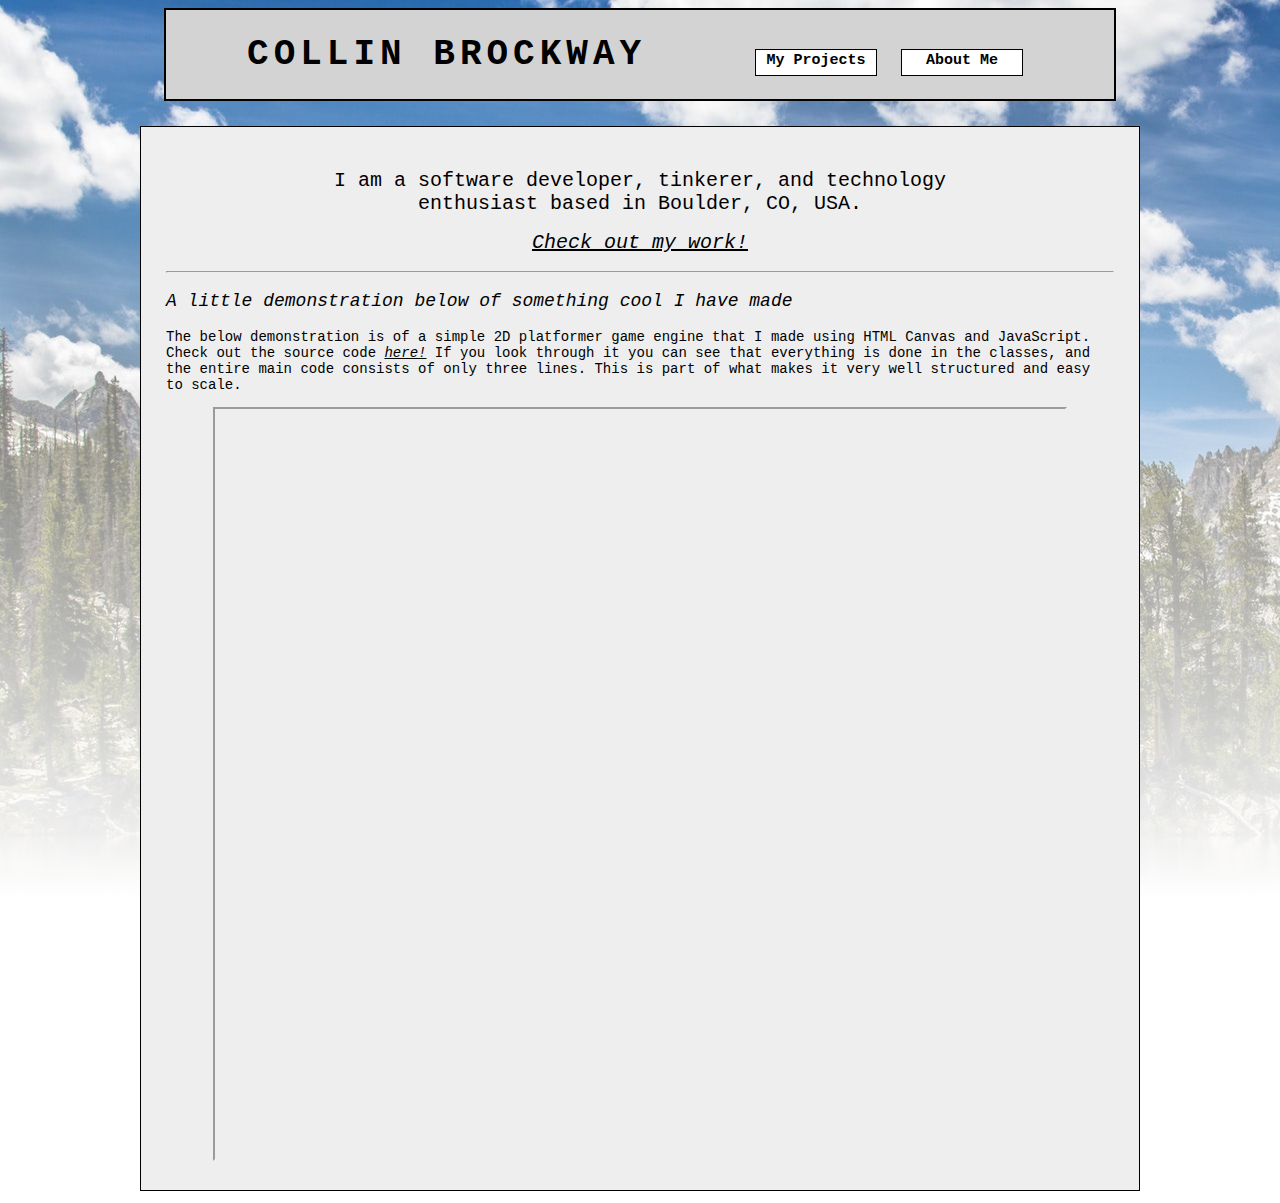
==== index.html @ 54f479d6 "update" ====
<!DOCTYPE html>
<html>
<head>
	<title></title>
	<link rel="stylesheet" type="text/css" href="./main.css">
</head>
<body>

	<center>
		<nav>
			<div class="navtitle"><h1><a href="./index.html">COLLIN BROCKWAY</a></h1></div>
			<div class="navlink-container"><a href="./projects.html" class="navlink">My Projects</a></div>
			<div class="navlink-container"><a href="./about.html" class="navlink">About Me</a></div>
		</nav>
	</center>

	<center>
		<div class="mainbody">
			<h2>
				<a href="./about.html">I am a software developer, tinkerer, and technology<br> enthusiast based in Boulder, CO, USA.</a>
			</h2>

			<h2><a href="./projects.html"><i><u>Check out my work!</u></i></a></h2>

			<hr>

			<h3>A little demonstration below of something cool I have made</h3>
			<p>
				The below demonstration is of a simple 2D platformer game engine
				that I made using HTML Canvas and JavaScript. Check out the source
				code <a href="https://github.com/keenmaster486/sei-game-project"><i><u>here!</u></i></a>
				If you look through it you can see that everything is done in the
				classes, and the entire main code consists of only three lines. This
				is part of what makes it very well structured and easy to scale.
			</p>

			<center>
				<iframe src="http://keenmaster486.github.io/sei-game-project" height=750 width=850></iframe>
			</center>

		</div>
	</center>

</body>
</html>





















<!-- <!DOCTYPE html>
<html>
<head>
	<title>Collin Brockway</title>
</head>

<body>
	<h1>Collin Brockway</h1>
	<p>
		I am a tinkerer, hobbyist, and technology enthusiast based in Boulder, CO, USA.<br>
		<br>
		Here is a partial list of the projects I am currently working on:
	</p>
	<ul>
		<li><a href="http://classictechnology.herokuapp.com">Classic Technology Website</a>: a website designed for maximum compatibility with older browsers, for use with vintage computers.</li>
	</ul>
	<p>
		Old projects:
	</p>
	<ul>
			<li><a href="https://github.com/keenmaster486/Beep-Four">Keen Game Engine</a>: a generic 2D platformer game engine for MS-DOS, programmed in Quick Basic. A project which will eventually be resurrected in efficient C/C++ form.</li>
	</ul>
</body>
</html>
 -->
---- main.css ----
body
{
	min-height: 100vh;
	background-image: linear-gradient(rgba(255,255,255,0), rgba(255,255,255,1) 75%), url('background.jpeg');
}

nav
{
	background-color: lightgrey;
	width: 75%;
	height: 10%;
	text-align: center;
	border: solid 2px;
}

.navlink
{
	color: black;
	text-decoration: none;
	font-family: 'Courier New', monospace;
	font-weight: bold;
	font-size: 15px;
}

.navlink-container
{
	background-color: white;
	height: 25px;
	width: 120px;
	margin: 0px 10px 0px 10px;
	display: inline-block;
	border: solid 1px;
}

.navtitle
{
	display: inline-block;
	margin: 0px 10% 0px 0px;
	text-decoration: none;
	color: black;
	font-family: 'Courier New', monospace;
	font-size: 18px;
	letter-spacing: 5px;
}

a
{
	text-decoration: none;
	color: black;

}

@media only screen and (max-width: 635px)
{
	.navtitle
	{
		margin: 0px 0px 0px 0px;
	}
}

@media only screen and (max-width: 466px)
{
	.navtitle
	{
		font-size: 20px;
	}
}

h2
{
	font-family: monospace;
	font-size: 20px;
	font-weight: normal;
	text-align: center;
}

h3
{
	text-align: left;
	font-family: monospace;
	font-size: 18px;
	font-weight: normal;
	font-style: italic;
}

p
{
	font-family: monospace;
	text-align: left;
	font-size: 14px;
}

.mainbody
{
	border: 1px solid;
	background: #EEEEEE;
	width: 75%;
	margin: 25px 0px 0px 0px;
	padding: 25px;
	text-align: left;
}
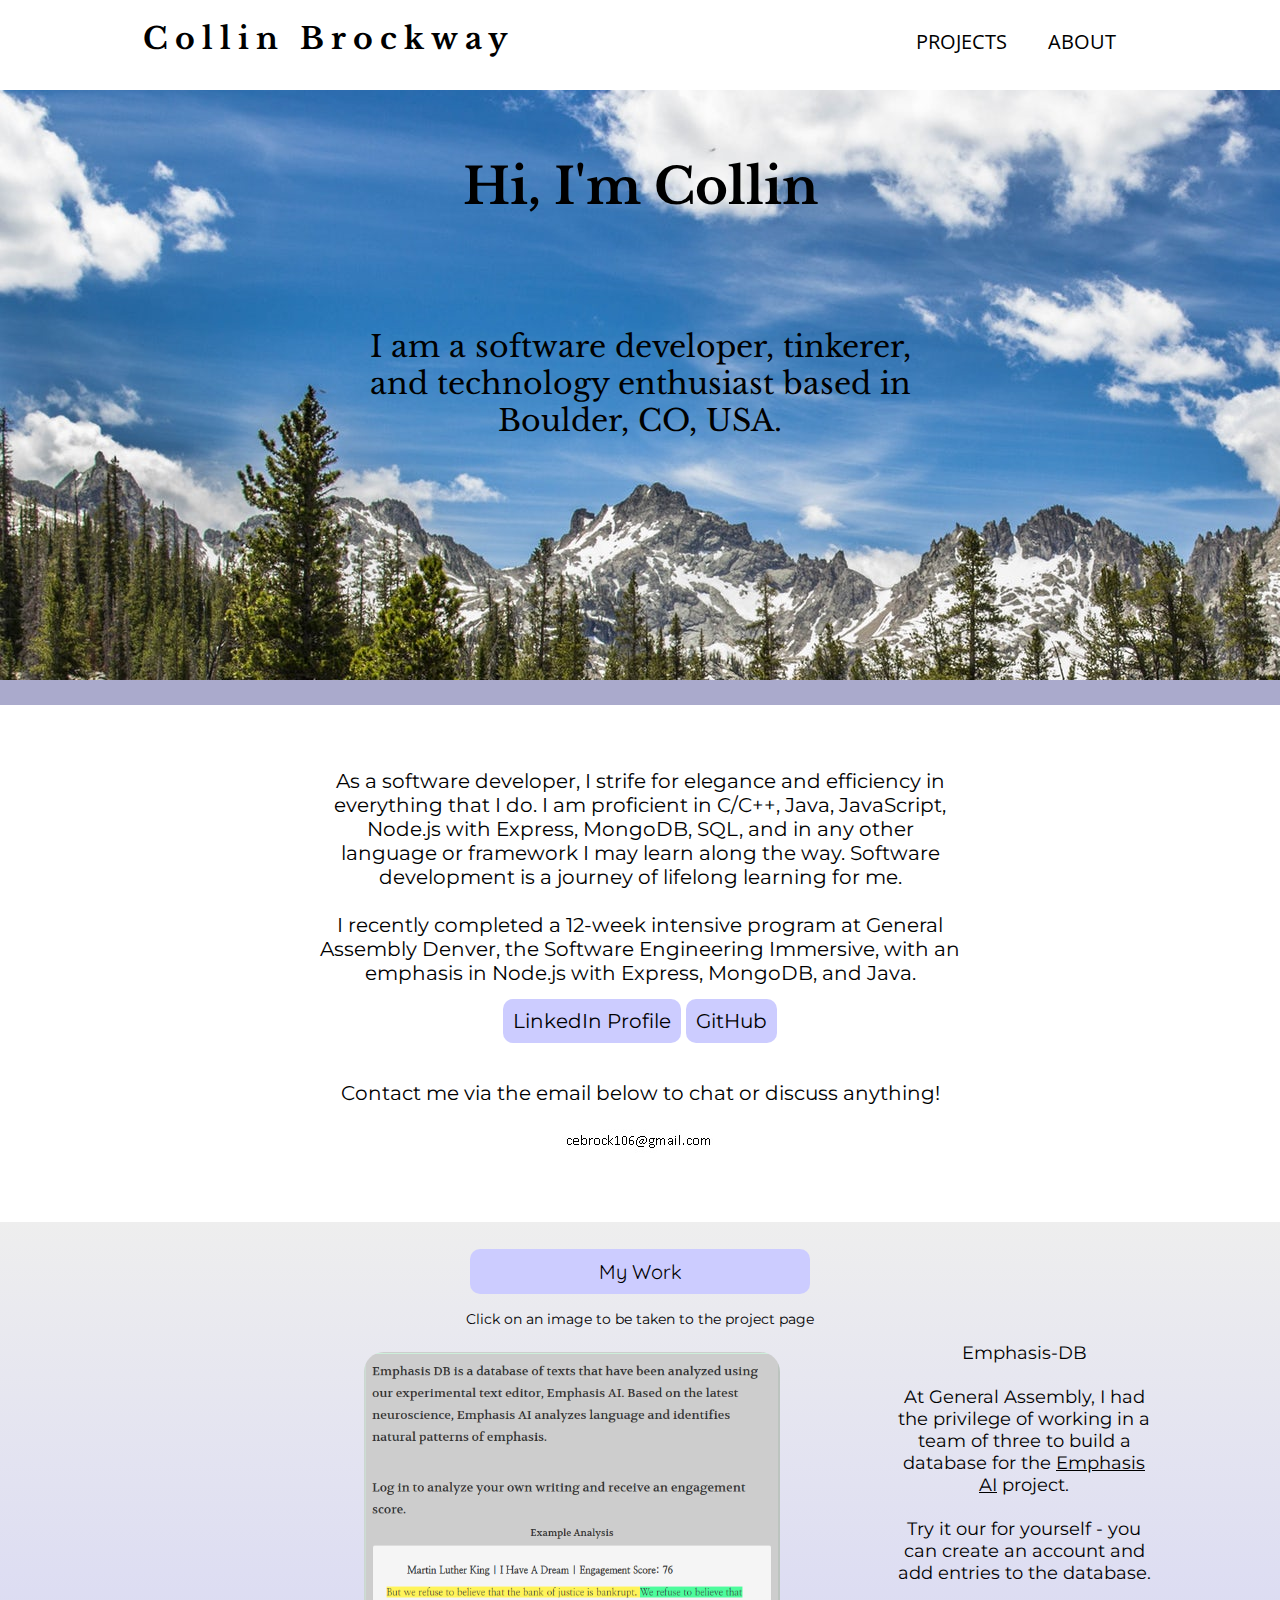
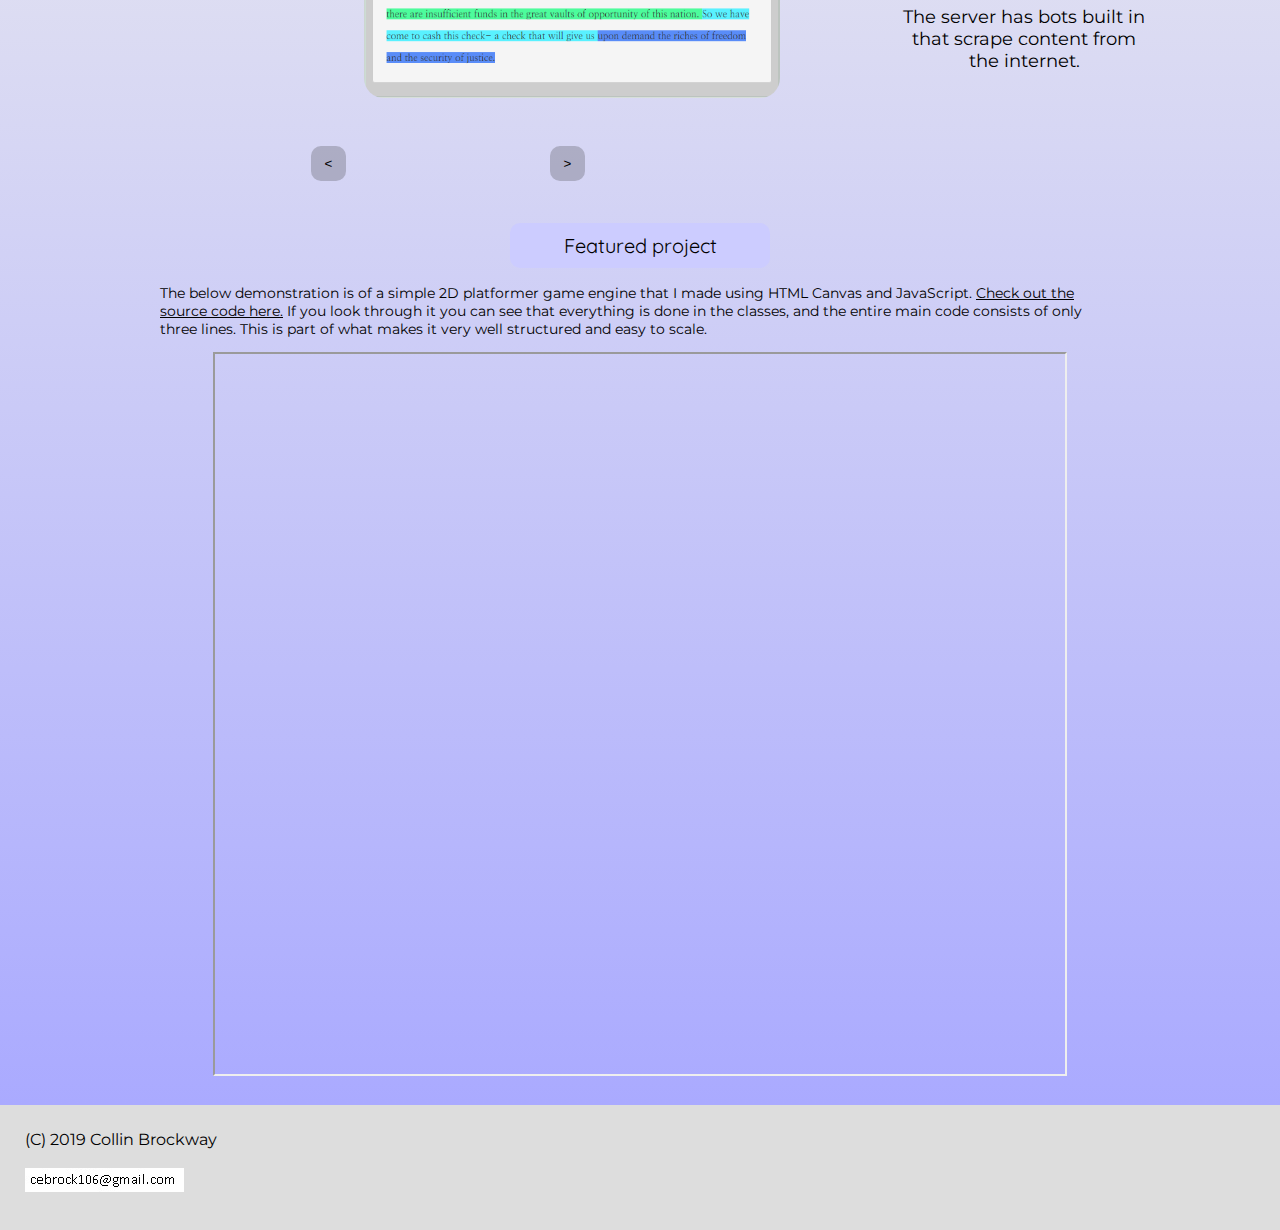
==== commit 6b0641b1: "major updates to look and feel of site" ====
--- a/index.html
+++ b/index.html
@@ -3,89 +3,149 @@
 <head>
 	<title></title>
 	<link rel="stylesheet" type="text/css" href="./main.css">
+	<link rel="stylesheet" type="text/css" href="./slideshow.css">
+	<link href="https://fonts.googleapis.com/css?family=Open+Sans+Condensed:300&display=swap" rel="stylesheet">
+	<link href="https://fonts.googleapis.com/css?family=Libre+Baskerville&display=swap" rel="stylesheet">
+	<link href="https://fonts.googleapis.com/css?family=Quicksand&display=swap" rel="stylesheet">
+	<link href="https://fonts.googleapis.com/css?family=Montserrat&display=swap" rel="stylesheet">
 </head>
 <body>
 
-	<center>
-		<nav>
-			<div class="navtitle"><h1><a href="./index.html">COLLIN BROCKWAY</a></h1></div>
-			<div class="navlink-container"><a href="./projects.html" class="navlink">My Projects</a></div>
-			<div class="navlink-container"><a href="./about.html" class="navlink">About Me</a></div>
-		</nav>
-	</center>
+	<nav>
+		<div class="navtitle"><h1><a href="./index.html">Collin Brockway</a></h1></div>
+		<div class="navlink-container"><a href="#projects" class="navlink">PROJECTS</a></div>
+		<div class="navlink-container"><a href="#about" class="navlink">ABOUT</a></div>
+	</nav>
+
+	<div class="topthing"></div>
+
 
 	<center>
-		<div class="mainbody">
-			<h2>
-				<a href="./about.html">I am a software developer, tinkerer, and technology<br> enthusiast based in Boulder, CO, USA.</a>
-			</h2>
+		<div class="mainbody-container-1">
+			<div class="mainbody">
+				
+				<h1 class="header-main">
+					Hi, I'm Collin
+				</h1>
 
-			<h2><a href="./projects.html"><i><u>Check out my work!</u></i></a></h2>
+				<center>
+					<button class="button-remove" onClick="document.getElementById('about').scrollIntoView({behavior: 'smooth'});">I am a software developer, tinkerer, and technology enthusiast based in Boulder, CO, USA.</button>
+				</center>
+				<!-- <center>
+					<h2 class="highlighted-header-2">
+						<a href="./projects.html"><u>Portfolio</u></a>
+					</h2>
+				</center> -->
+			</div>
+		</div>
 
-			<hr>
+	<div class="divider"></div>
 
-			<h3>A little demonstration below of something cool I have made</h3>
-			<p>
-				The below demonstration is of a simple 2D platformer game engine
-				that I made using HTML Canvas and JavaScript. Check out the source
-				code <a href="https://github.com/keenmaster486/sei-game-project"><i><u>here!</u></i></a>
-				If you look through it you can see that everything is done in the
-				classes, and the entire main code consists of only three lines. This
-				is part of what makes it very well structured and easy to scale.
-			</p>
+
+	<div id="about" class="about-div">
+		As a software developer, I strife for elegance and efficiency
+		in everything that I do. I am proficient in C/C++, Java, JavaScript,
+		Node.js with Express, MongoDB, SQL, and in any other language
+		or framework I may learn along the way. Software development
+		is a journey of lifelong learning for me.<br>
+		<br>
+		I recently completed a 12-week intensive program at General Assembly
+		Denver, the Software Engineering Immersive, with an emphasis in
+		Node.js with Express, MongoDB, and Java.<br>
+		<br>
+		<a href="https://www.linkedin.com/in/collin-brockway-2aa62a170" class="highlighted-header-2">LinkedIn Profile</a>
+		<a href="https://github.com/keenmaster486" class="highlighted-header-2">GitHub</a>
+		<br><br><br>
+		Contact me via the email below to chat or discuss anything!
+		<br><br>
+		<img src="email.jpg">
+	</div>
+
+
+		<div id="projects" class="mainbody-container-2">
 
 			<center>
-				<iframe src="http://keenmaster486.github.io/sei-game-project" height=750 width=850></iframe>
+				<h2 class="highlighted-header-2">My Work</h2>
+				<p class="centered-text">Click on an image to be taken to the project page</p>
 			</center>
+			
+			<div class="slideshow-text-container">
+				<div class="slideshow-text-hidden">
+					Emphasis-DB<br>
+					<br>
+					At General Assembly, I had the privilege of working in a
+					team of three to build a database for the
+					<a href="http://emphasis.ai"><u>Emphasis AI</u></a>
+					project.<br>
+					<br>
+					Try it our for yourself - you can create an account
+					and add entries to the database.<br>
+					<br>
+					The server has bots built in that scrape content from
+					the internet.
+				</div>
+				<div class="slideshow-text-hidden">
+					Clean-Chat-App<br>
+					<br>
+					My final projects at General Assembly were focused on this
+					group and private chat app. The app is built with a decoupled
+					API and frontend, so that a client can easily be built for it
+					on any platform. The frontend for the web version linked to
+					here uses React, while the mobile app uses React Native.
+					Amusingly, I also was able to build a client for legacy
+					systems using Visual Basic 6.
+				</div>
+				<div class="slideshow-text-hidden">
+					ClassicMedia<br>
+					<br>
+					This is a blog and content sharing website with an emphasis
+					on compatibility. The site is built using Node.js with Express
+					and MongoDB, and uses two distinct frontends: one built with
+					modern HTML, CSS, and JavaScript, and intended for use with
+					modern browsers, and the other built with old school HTML
+					for use with legacy browsers that would not otherwise be able
+					to do anything useful on the Internet. (the site is at a
+					temporary URL for now)
+				</div>
+				<div class="clearfix"></div>
+			</div>
 
+			<div class="slideshow-container">
+				<a href="http://emphasisdb.herokuapp.com"><img class="slideshow-img slideshow-img-hidden" src="emphasis-db.png"></a>
+				<a href="http://clean-chat-app.herokuapp.com"><img class="slideshow-img slideshow-img-hidden" src="clean-chat-app.png"></a>
+				<a href="http://therealcasablanca.com"><img class="slideshow-img slideshow-img-hidden" src="classicmedia.png"></a>
+			</div>
+
+			<button class="slideshow-button" onClick="onPrevClick()"> < </button>
+			<button class="slideshow-button" onClick="onNextClick()"> > </button>
+
+
+
+			<div class="mainbody">
+				<center><h2 class="highlighted-header-2">Featured project</h2></center>
+				<p>
+					The below demonstration is of a simple 2D platformer game engine
+					that I made using HTML Canvas and JavaScript.
+					<a href="https://github.com/keenmaster486/sei-game-project"><u>Check out the source code here.</u></a>
+					If you look through it you can see that everything is done in the
+					classes, and the entire main code consists of only three lines. This
+					is part of what makes it very well structured and easy to scale.
+				</p>
+
+				<center>
+					<iframe src="http://keenmaster486.github.io/sei-game-project" height=720 width=850></iframe>
+				</center>
+
+			</div>
 		</div>
 	</center>
 
+	<div class="footer">
+		(C) 2019 Collin Brockway
+		<br><br>
+		<img src="email.jpg">
+	</div>
+
+	<script type="text/javascript" src="./slideshow.js"></script>
 </body>
-</html>
-
-
-
-
-
-
-
-
-
-
-
-
-
-
-
-
-
-
-
-
-
-<!-- <!DOCTYPE html>
-<html>
-<head>
-	<title>Collin Brockway</title>
-</head>
-
-<body>
-	<h1>Collin Brockway</h1>
-	<p>
-		I am a tinkerer, hobbyist, and technology enthusiast based in Boulder, CO, USA.<br>
-		<br>
-		Here is a partial list of the projects I am currently working on:
-	</p>
-	<ul>
-		<li><a href="http://classictechnology.herokuapp.com">Classic Technology Website</a>: a website designed for maximum compatibility with older browsers, for use with vintage computers.</li>
-	</ul>
-	<p>
-		Old projects:
-	</p>
-	<ul>
-			<li><a href="https://github.com/keenmaster486/Beep-Four">Keen Game Engine</a>: a generic 2D platformer game engine for MS-DOS, programmed in Quick Basic. A project which will eventually be resurrected in efficient C/C++ form.</li>
-	</ul>
-</body>
-</html>
- -->+</html>--- a/main.css
+++ b/main.css
@@ -1,46 +1,84 @@
+html, body
+{
+	max-width: 100%;
+
+	margin: 0px 0px 0px 0px;
+}
+
+
+
 body
 {
-	min-height: 100vh;
+	
+}
+
+.nothing
+{
 	background-image: linear-gradient(rgba(255,255,255,0), rgba(255,255,255,1) 75%), url('background.jpeg');
 }
 
+.topthing
+{
+	width: 100%;
+	height: 80px;
+}
+
 nav
 {
 	background-color: lightgrey;
-	width: 75%;
 	height: 10%;
-	text-align: center;
-	border: solid 2px;
+	width: 100%;
+	text-align: center;
+	position: fixed;
+	top: 0;
+	background: #FFFFFF;
+}
+
+.divider
+{
+	background: #AAAACC;
+	width: 100%;
+	height: 25px;
+	margin: 0px 0px 0px 0px;
 }
 
 .navlink
 {
 	color: black;
 	text-decoration: none;
-	font-family: 'Courier New', monospace;
-	font-weight: bold;
-	font-size: 15px;
+	font-family: 'Open Sans Condensed', sans-serif;
+	font-size: 20px;
 }
 
 .navlink-container
 {
-	background-color: white;
-	height: 25px;
+	background: white;
+	height: 28px;
 	width: 120px;
-	margin: 0px 10px 0px 10px;
 	display: inline-block;
-	border: solid 1px;
+	margin: 0px -4px 0px 0px;
+}
+.navlink-container:hover
+{
+	background: lightgrey;
+}
+
+.clearfix::after
+{
+	content: "";
+	clear: both;
+	display: table;
 }
 
 .navtitle
 {
 	display: inline-block;
-	margin: 0px 10% 0px 0px;
+	margin: 0px 30% 0px 0px;
 	text-decoration: none;
 	color: black;
-	font-family: 'Courier New', monospace;
-	font-size: 18px;
-	letter-spacing: 5px;
+	font-family: 'Libre Baskerville', serif;
+	font-size: 15px;
+	letter-spacing: 7px;
 }
 
 a
@@ -50,34 +88,54 @@
 
 }
 
-@media only screen and (max-width: 635px)
-{
-	.navtitle
-	{
-		margin: 0px 0px 0px 0px;
-	}
-}
-
-@media only screen and (max-width: 466px)
-{
-	.navtitle
-	{
-		font-size: 20px;
-	}
+.button-remove
+{
+	border: 0px;
+	background: rgba(255,255,255,0);
+	font-family: 'Libre Baskerville', serif;
+
+	width: 60%;
+	font-size: 30px;
+	border-radius: 10px;
+	padding: 10px;
+
+}
+
+.button-remove:hover
+{
+	background: rgba(255,255,255,0.5);
+
+	cursor: pointer;
+}
+
+.header-main
+{
+	font-family: 'Libre Baskerville', serif;
+	font-size: 50px;
+	margin: 50px 0px 100px 0px;
+	text-align: center;
+}
+
+.about-div
+{
+	font-family: 'Montserrat', sans-serif;
+	font-size: 20px;
+	padding: 5% 25% 5% 25%;
 }
 
 h2
 {
-	font-family: monospace;
+	font-family: 'Quicksand', sans-serif;
 	font-size: 20px;
 	font-weight: normal;
 	text-align: center;
+
 }
 
 h3
 {
 	text-align: left;
-	font-family: monospace;
+	font-family: 'Quicksand', sans-serif;
 	font-size: 18px;
 	font-weight: normal;
 	font-style: italic;
@@ -85,17 +143,106 @@
 
 p
 {
-	font-family: monospace;
+	font-family: 'Montserrat', sans-serif;
 	text-align: left;
 	font-size: 14px;
 }
 
+.highlighted-header-1
+{
+	background: linear-gradient(#FFFFFF, #CCCCFF);
+	width: 60%;
+	font-size: 30px;
+	border-radius: 10px;
+	padding: 10px;
+}
+
+.highlighted-header-2
+{
+	background: #CCCCFF;
+
+	width: 25%;
+
+	border-radius: 10px;
+	padding: 10px;
+	
+
+}
+
+
 .mainbody
 {
-	border: 1px solid;
-	background: #EEEEEE;
 	width: 75%;
-	margin: 25px 0px 0px 0px;
+	margin: 0px 0px 0px 0px;
 	padding: 25px;
 	text-align: left;
-}+}
+
+.mainbody-container-1
+{
+	background: linear-gradient(#FFFFFF, #CCCCFF);
+	background: url('background.jpeg');
+	height: 600px;
+}
+
+
+.mainbody-container-2
+{
+	background: linear-gradient(#EEEEEE, #AAAAFF);
+	padding-top: 10px;
+
+}
+
+.centered-text
+{
+	text-align: center;
+}
+
+
+
+.footer
+{
+	height: 75px;
+	width: 100%;
+	background: #DDDDDD;
+	font-family: 'Montserrat', sans-serif;
+	padding: 25px;
+}
+
+
+
+@media only screen and (max-width: 635px)
+{
+	.navtitle
+	{
+		margin: 0px 0px 0px 0px;
+	}
+	.highlighted-header
+	{
+		width: 300px;
+	}
+	nav
+	{
+		height: 25%;
+	}
+	.header-main
+	{
+		margin: 100px 0px 50px 0px;
+	}
+	.button-remove
+	{
+		width: 100%;
+	}
+	.about-div
+	{
+		padding: 10px;
+	}
+}
+
+@media only screen and (max-width: 466px)
+{
+	.navtitle
+	{
+		font-size: 18px;
+	}
+}
--- a/slideshow.css
+++ b/slideshow.css
@@ -0,0 +1,68 @@
+.slideshow-container
+{
+	width: 60%;
+	height: 30vw;
+	margin: 10px;
+}
+
+
+.slideshow-img
+{
+	
+	border-radius: 20px;
+}
+
+.slideshow-img-hidden
+{
+	visibility: hidden;
+	height: 0px;
+	margin: 0px;
+}
+
+.slideshow-img-visible
+{
+	visibility: visible;
+	height: 27vw;
+	margin: 10px;
+}
+
+.slideshow-button
+{
+	width: 35px;
+	height: 35px;
+	margin: 10px 100px 0px 100px;
+	border: 0px;
+	background: rgba(50, 50, 50, 0.25);
+	border-radius: 10px;
+}
+
+.slideshow-button:hover
+{
+	background: rgba(50, 50, 50, 0.5);
+}
+
+
+
+.slideshow-text-container
+{
+	float: right;
+	width: 20%;
+	height: 400px;
+	margin: 0px 10% 0px 0px;
+	font-family: 'Montserrat', sans-serif;
+	font-size: 18px;
+}
+
+.slideshow-text-hidden
+{
+	visibility: hidden;
+	display: none;
+}
+
+.slideshow-text-visible
+{
+	visibility: visible;
+	display: inline-block;
+	height: 100%;
+	width: 100%;
+}
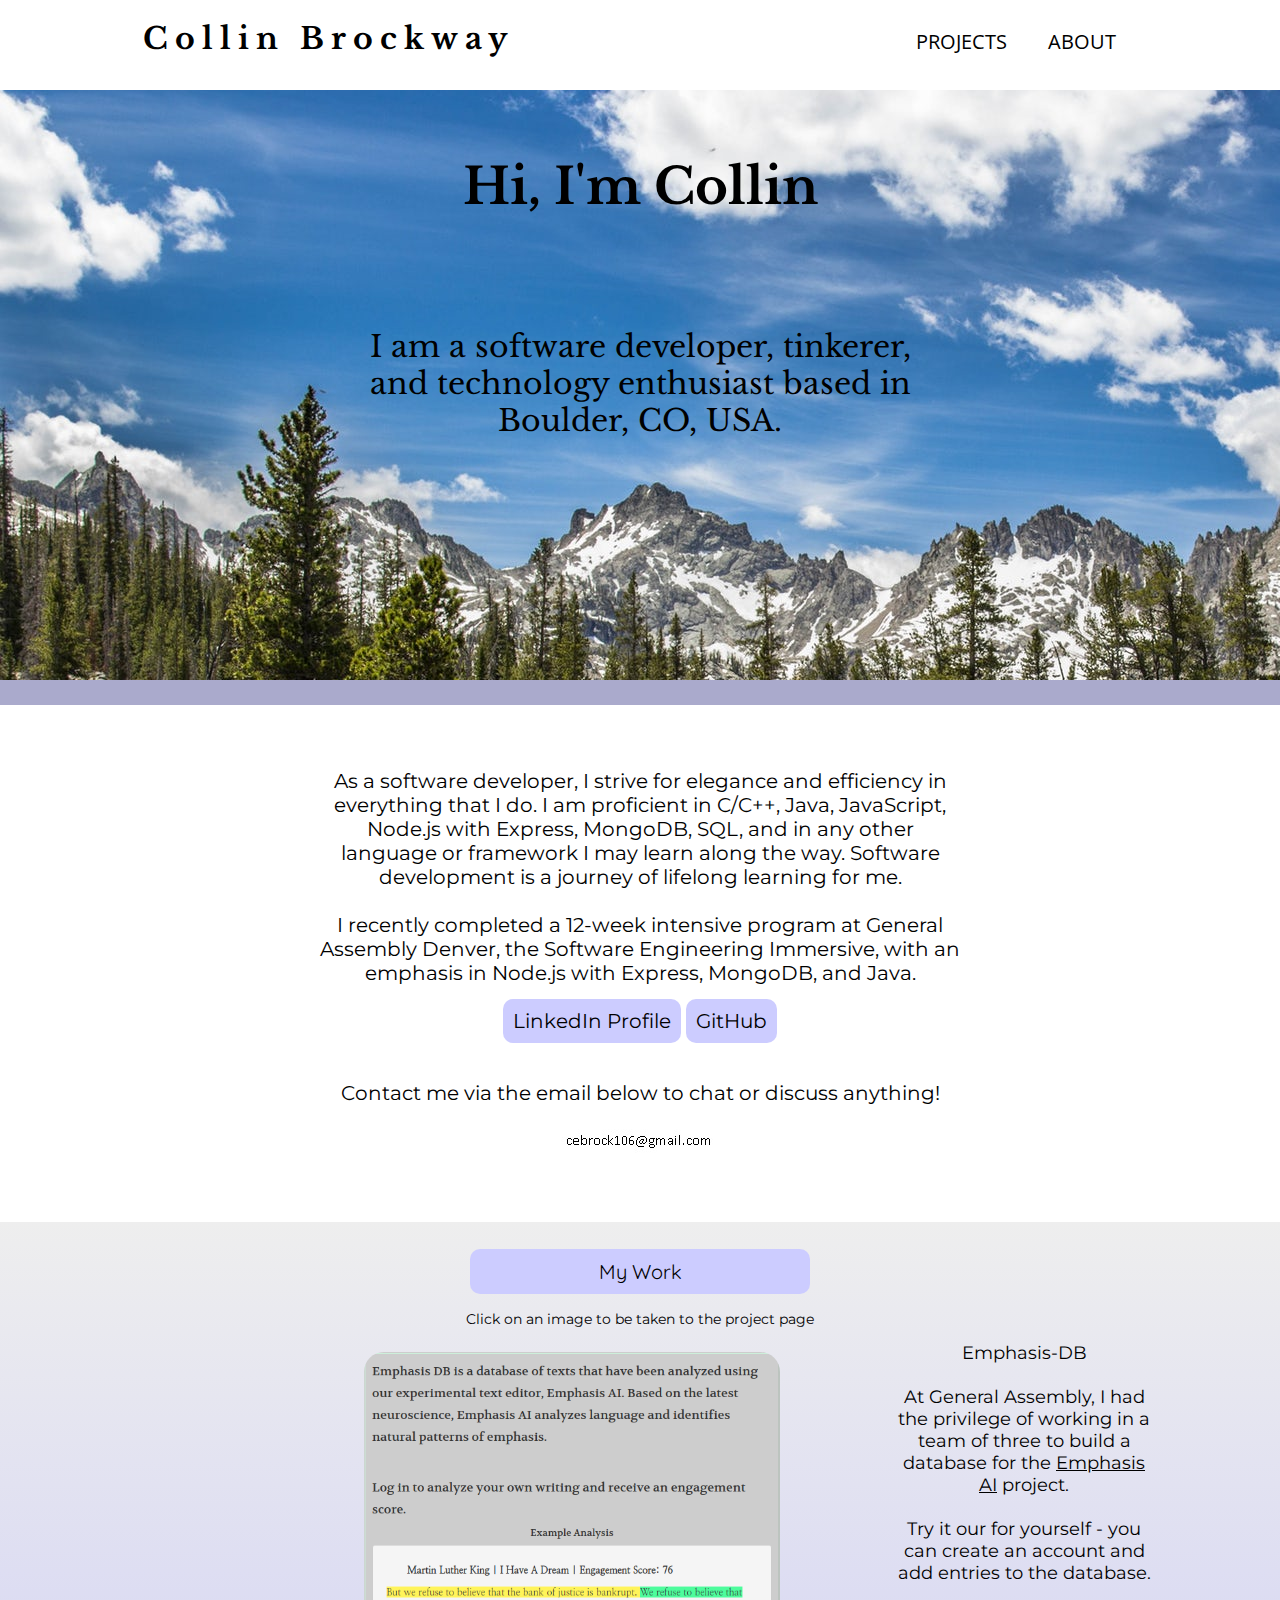
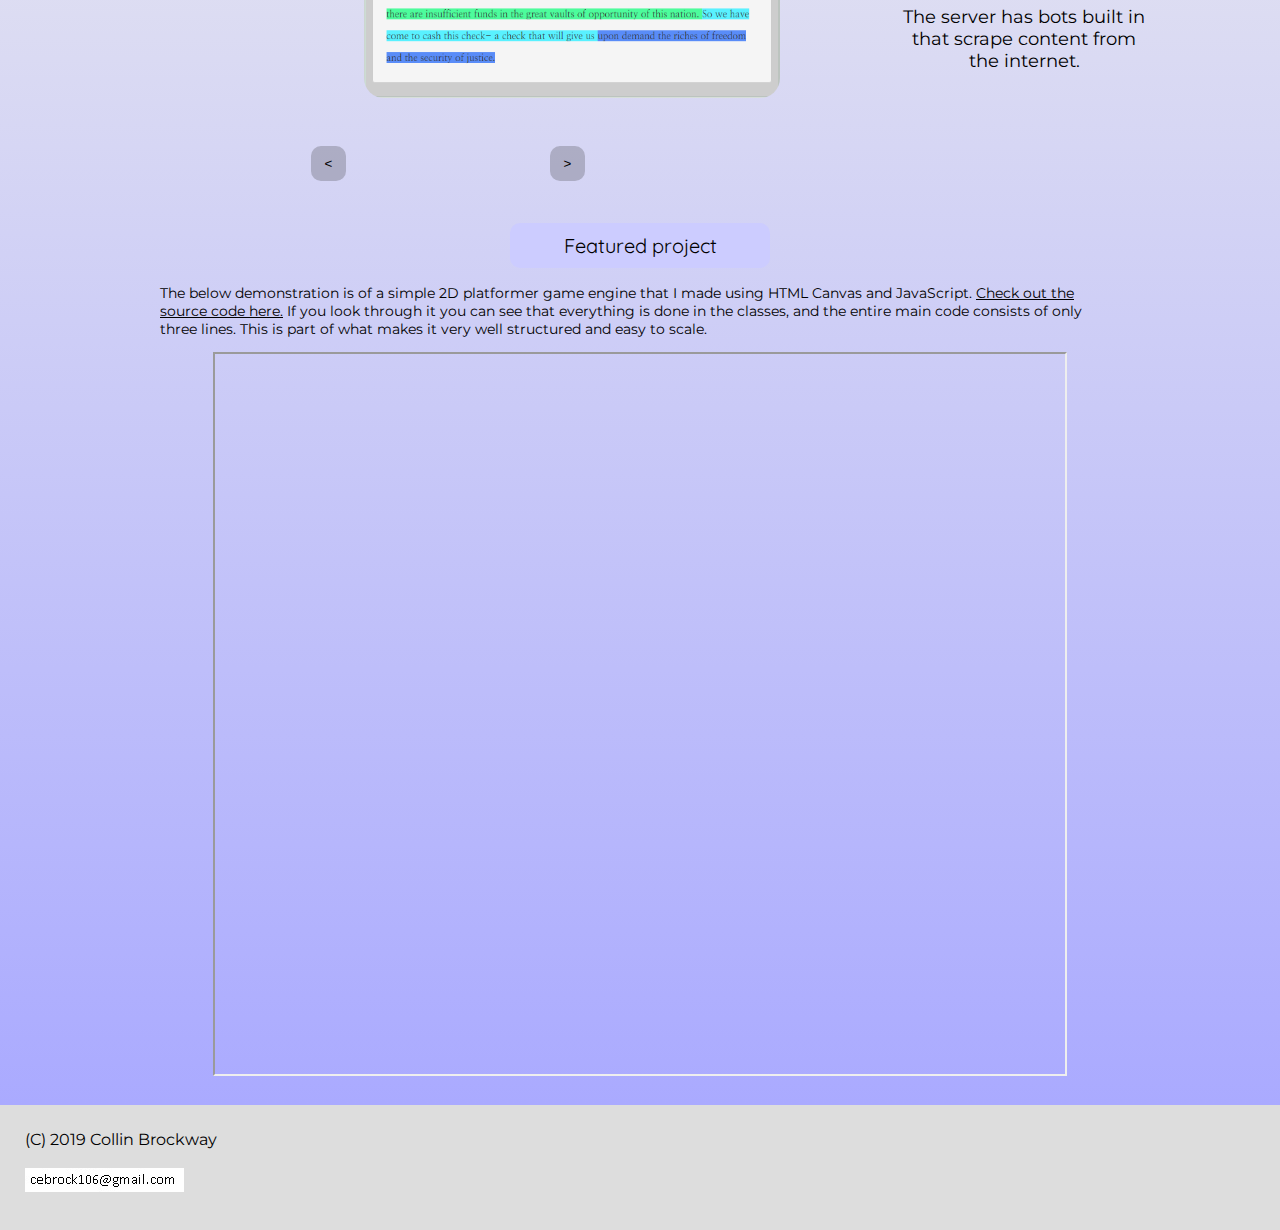
==== commit b3a16b5c: "fix spelling error" ====
--- a/index.html
+++ b/index.html
@@ -43,7 +43,7 @@
 
 
 	<div id="about" class="about-div">
-		As a software developer, I strife for elegance and efficiency
+		As a software developer, I strive for elegance and efficiency
 		in everything that I do. I am proficient in C/C++, Java, JavaScript,
 		Node.js with Express, MongoDB, SQL, and in any other language
 		or framework I may learn along the way. Software development
@@ -133,7 +133,7 @@
 				</p>
 
 				<center>
-					<iframe src="http://keenmaster486.github.io/sei-game-project" height=720 width=850></iframe>
+					<iframe src="https://keenmaster486.github.io/sei-game-project" height=720 width=850></iframe>
 				</center>
 
 			</div>
--- a/main.css
+++ b/main.css
@@ -1,7 +1,7 @@
 html, body
 {
 	max-width: 100%;
-
+	overflow-x: hidden;
 	margin: 0px 0px 0px 0px;
 }
 
@@ -165,7 +165,7 @@
 
 	border-radius: 10px;
 	padding: 10px;
-	
+
 
 }
 
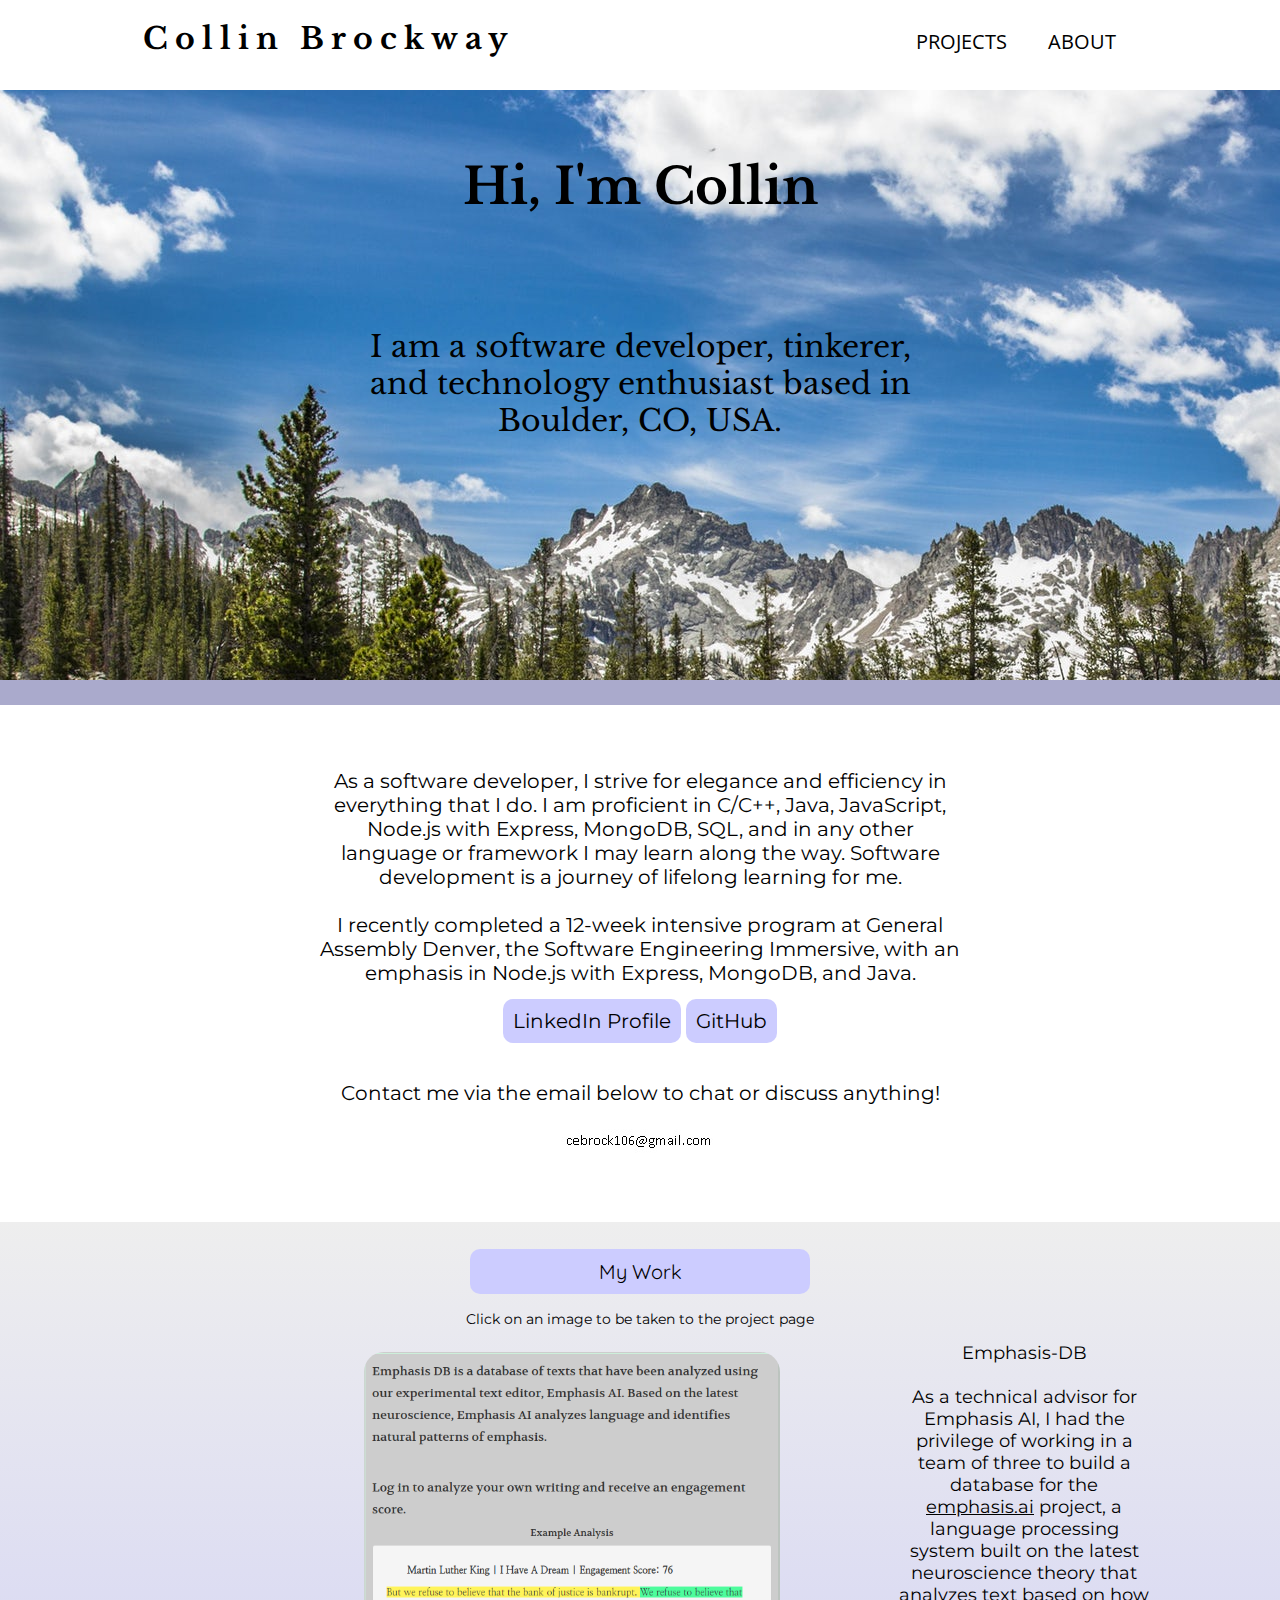
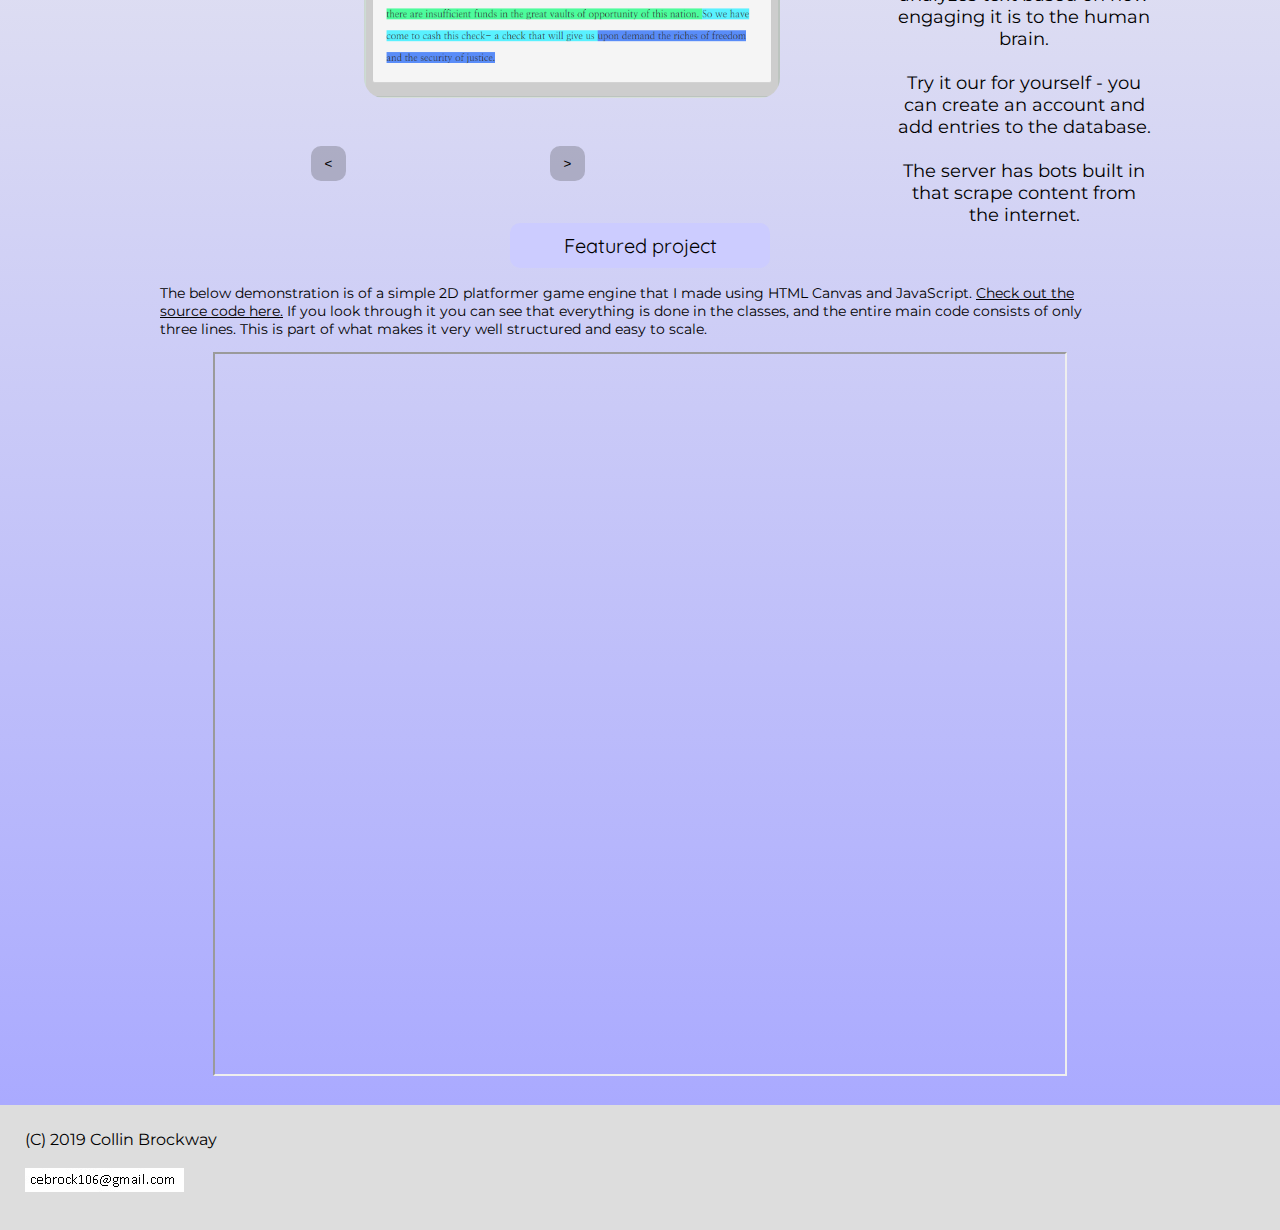
==== commit 09939bc1: "fixed emphasis db description" ====
--- a/index.html
+++ b/index.html
@@ -73,10 +73,13 @@
 				<div class="slideshow-text-hidden">
 					Emphasis-DB<br>
 					<br>
-					At General Assembly, I had the privilege of working in a
-					team of three to build a database for the
-					<a href="http://emphasis.ai"><u>Emphasis AI</u></a>
-					project.<br>
+					As a technical advisor for Emphasis AI, I had the
+					privilege of working in a team of three to build a
+					database for the
+					<a href="http://emphasis.ai"><u>emphasis.ai</u></a>
+					project, a language processing system built on the
+					latest neuroscience theory that analyzes text based
+					on how engaging it is to the human brain.<br>
 					<br>
 					Try it our for yourself - you can create an account
 					and add entries to the database.<br>
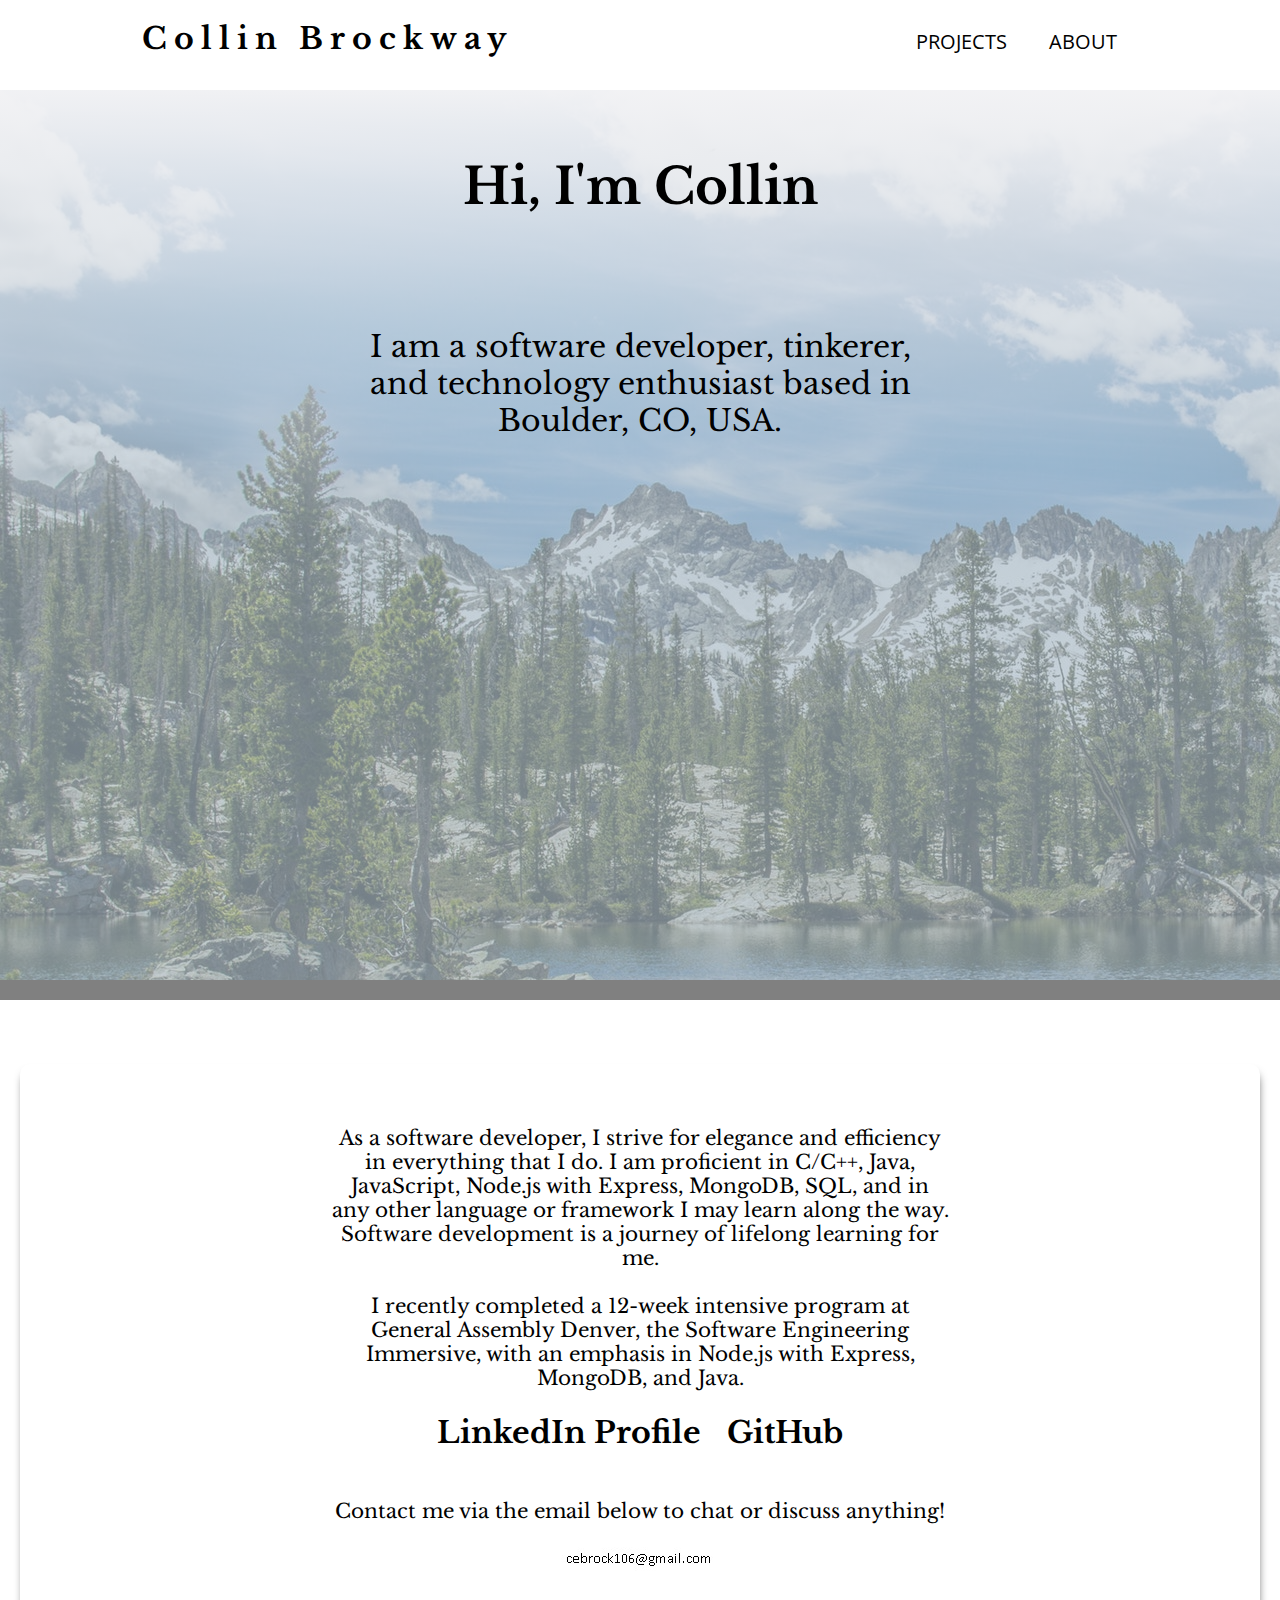
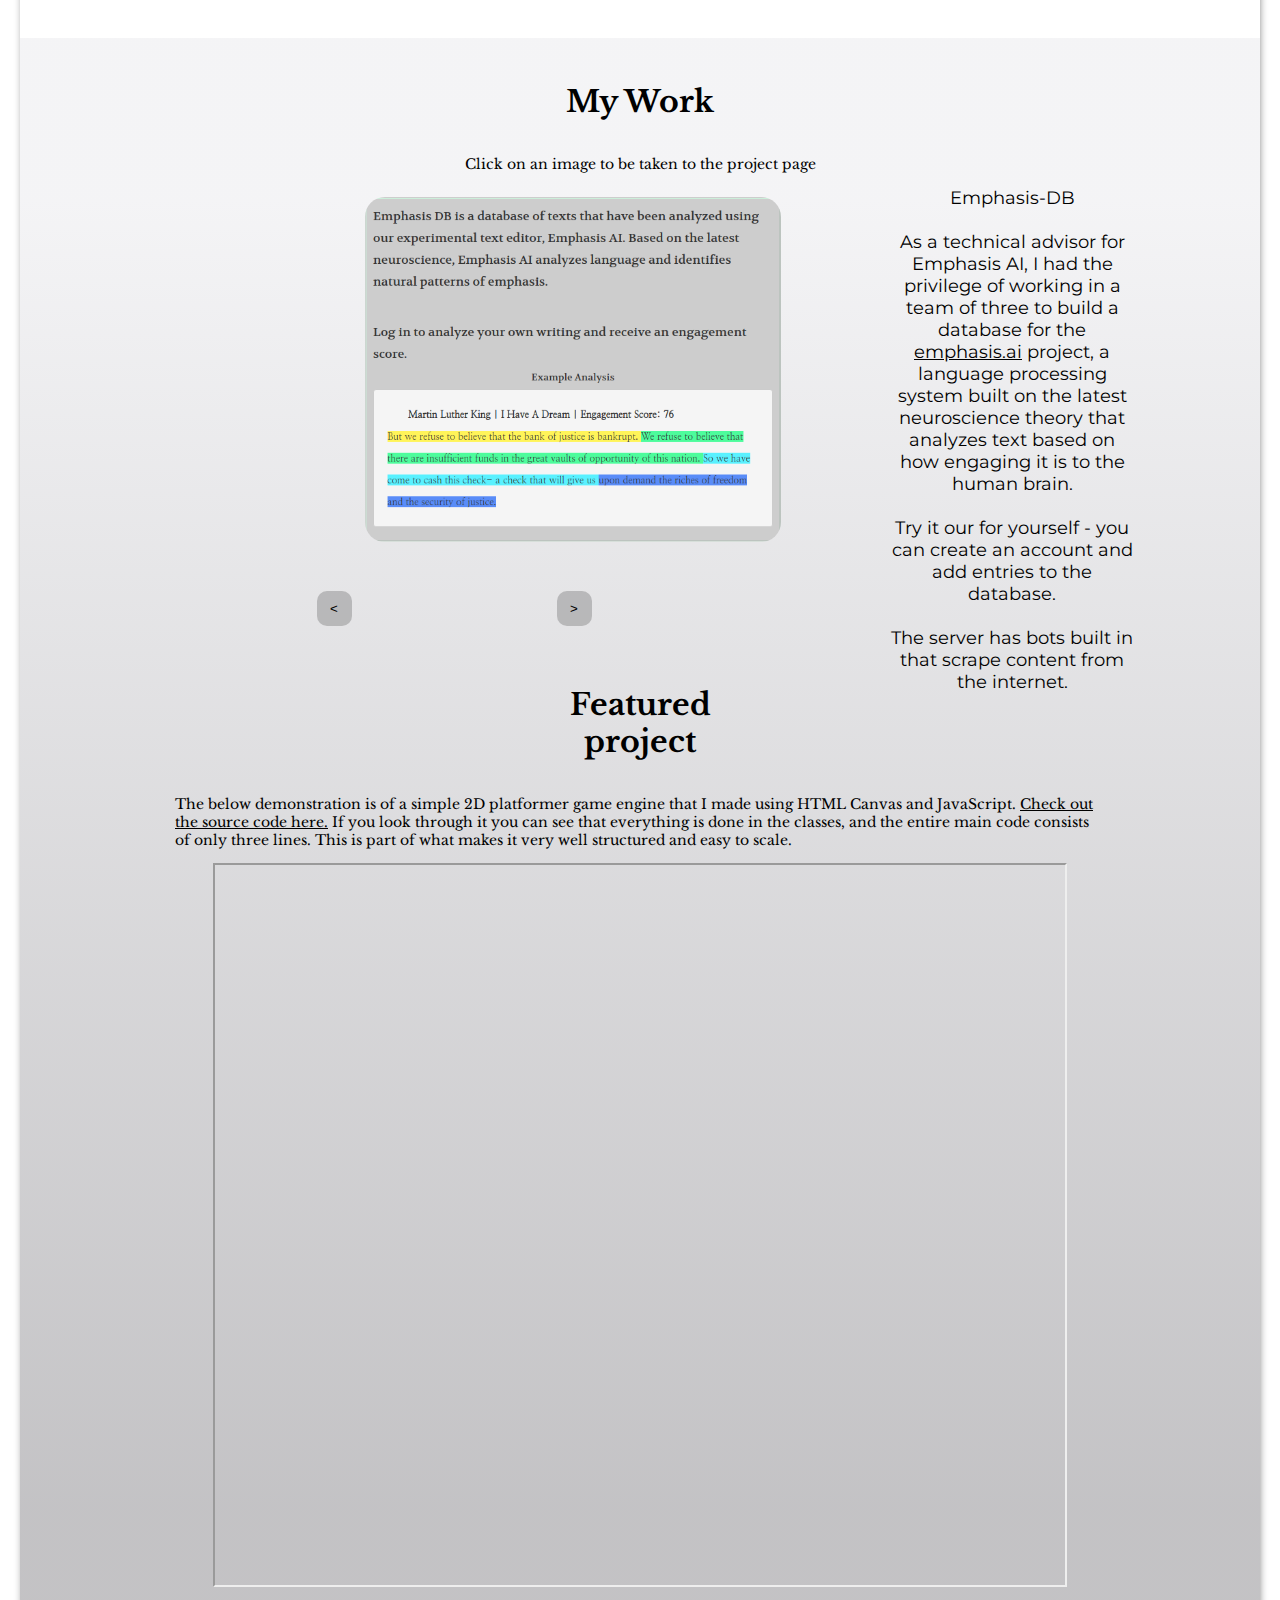
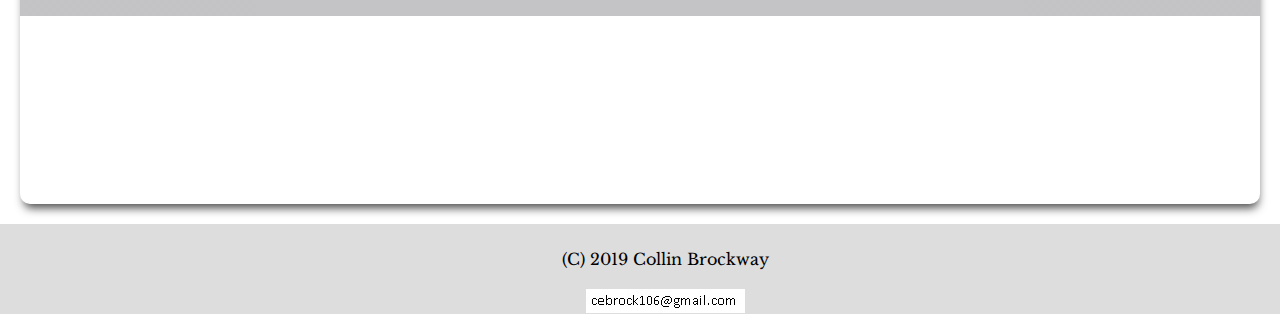
==== commit 312e20f8: "update clean-chat-app stuff" ====
--- a/index.html
+++ b/index.html
@@ -41,6 +41,7 @@
 
 	<div class="divider"></div>
 
+<div class="wrapper">
 
 	<div id="about" class="about-div">
 		As a software developer, I strive for elegance and efficiency
@@ -107,16 +108,15 @@
 					modern HTML, CSS, and JavaScript, and intended for use with
 					modern browsers, and the other built with old school HTML
 					for use with legacy browsers that would not otherwise be able
-					to do anything useful on the Internet. (the site is at a
-					temporary URL for now)
+					to do anything useful on the Internet.
 				</div>
 				<div class="clearfix"></div>
 			</div>
 
 			<div class="slideshow-container">
 				<a href="http://emphasisdb.herokuapp.com"><img class="slideshow-img slideshow-img-hidden" src="emphasis-db.png"></a>
-				<a href="http://clean-chat-app.herokuapp.com"><img class="slideshow-img slideshow-img-hidden" src="clean-chat-app.png"></a>
-				<a href="http://therealcasablanca.com"><img class="slideshow-img slideshow-img-hidden" src="classicmedia.png"></a>
+				<a href="https://clean-chat-app.herokuapp.com"><img class="slideshow-img slideshow-img-hidden" src="clean-chat-app.png"></a>
+				<a href="http://classic-media.com"><img class="slideshow-img slideshow-img-hidden" src="classicmedia.png"></a>
 			</div>
 
 			<button class="slideshow-button" onClick="onPrevClick()"> < </button>
@@ -143,6 +143,8 @@
 		</div>
 	</center>
 
+</div>
+
 	<div class="footer">
 		(C) 2019 Collin Brockway
 		<br><br>
--- a/main.css
+++ b/main.css
@@ -1,248 +1,264 @@
 html, body
 {
-	max-width: 100%;
-	overflow-x: hidden;
-	margin: 0px 0px 0px 0px;
-}
-
-
+    max-width: 100%;
+    overflow-x: hidden;
+    margin: 0px 0px 0px 0px;
+    font-family: 'Libre Baskerville', serif;
+}
 
 body
 {
-	
-}
-
-.nothing
-{
-	background-image: linear-gradient(rgba(255,255,255,0), rgba(255,255,255,1) 75%), url('background.jpeg');
+    background-color: 
 }
 
 .topthing
 {
-	width: 100%;
-	height: 80px;
+    width: 100%;
+    height: 80px;
 }
 
 nav
 {
-	background-color: lightgrey;
-	height: 10%;
-	width: 100%;
-	text-align: center;
-	position: fixed;
-	top: 0;
-	background: #FFFFFF;
+    background-color: lightgrey;
+    height: 10%;
+    width: 100%;
+    text-align: center;
+    position: fixed;
+    top: 0;
+    background: #FFFFFF;
 }
 
 .divider
 {
-	background: #AAAACC;
-	width: 100%;
-	height: 25px;
-	margin: 0px 0px 0px 0px;
+    background: grey; 
+    width: 100%;
+    height: 20px;
+    margin: 0px 0px 0px 0px;
 }
 
 .navlink
 {
-	color: black;
-	text-decoration: none;
-	font-family: 'Open Sans Condensed', sans-serif;
-	font-size: 20px;
+    color: black;
+    text-decoration: none;
+    font-family: 'Open Sans Condensed', sans-serif;
+    font-size: 20px;
 }
 
 .navlink-container
 {
-	background: white;
-	height: 28px;
-	width: 120px;
-	display: inline-block;
-	margin: 0px -4px 0px 0px;
+    background: white;
+    height: 28px;
+    width: 120px;
+    display: inline-block;
+    margin: 0px -4px 0px 0px;
 }
 .navlink-container:hover
 {
-	background: lightgrey;
+    background: lightgrey;
 }
 
 .clearfix::after
 {
-	content: "";
-	clear: both;
-	display: table;
+    content: "";
+    clear: both;
+    display: table;
 }
 
 .navtitle
 {
-	display: inline-block;
-	margin: 0px 30% 0px 0px;
-	text-decoration: none;
-	color: black;
-	font-family: 'Libre Baskerville', serif;
-	font-size: 15px;
-	letter-spacing: 7px;
+    display: inline-block;
+    margin: 0px 30% 0px 0px;
+    text-decoration: none;
+    color: black;
+    font-family: 'Libre Baskerville', serif;
+    font-size: 15px;
+    letter-spacing: 7px;
 }
 
 a
 {
-	text-decoration: none;
-	color: black;
-
+    text-decoration: none;
+    color: black;
+
+}
+a:hover {
+    color:;
 }
 
 .button-remove
 {
-	border: 0px;
-	background: rgba(255,255,255,0);
-	font-family: 'Libre Baskerville', serif;
-
-	width: 60%;
-	font-size: 30px;
-	border-radius: 10px;
-	padding: 10px;
+    border: 0px;
+    background: rgba(255,255,255,0);
+    font-family: 'Libre Baskerville', serif;
+    font-family: 'Libre Baskerville', serif;
+    width: 60%;
+    font-size: 30px;
+    border-radius: 10px;
+    padding: 10px;
 
 }
 
 .button-remove:hover
 {
-	background: rgba(255,255,255,0.5);
-
-	cursor: pointer;
+    background: rgba(0,100,0,0.5);
+    cursor: pointer;
 }
 
 .header-main
 {
-	font-family: 'Libre Baskerville', serif;
-	font-size: 50px;
-	margin: 50px 0px 100px 0px;
-	text-align: center;
+    font-family: 'Libre Baskerville', serif;
+    font-size: 50px;
+    margin: 50px 0px 100px 0px;
+    text-align: center;
 }
 
 .about-div
 {
-	font-family: 'Montserrat', sans-serif;
-	font-size: 20px;
-	padding: 5% 25% 5% 25%;
+    font-family: 'Libre Baskerville', serif;
+    font-size: 20px;
+    padding: 5% 25% 5% 25%;
 }
 
 h2
 {
-	font-family: 'Quicksand', sans-serif;
-	font-size: 20px;
-	font-weight: normal;
-	text-align: center;
+    font-family: 'Libre Baskerville', serif;
+    font-size: 20px;
+    font-weight: normal;
+    text-align: center;
 
 }
 
 h3
 {
-	text-align: left;
-	font-family: 'Quicksand', sans-serif;
-	font-size: 18px;
-	font-weight: normal;
-	font-style: italic;
+    text-align: left;
+    font-family: 'Libre Baskerville', serif;
+    font-size: 18px;
+    font-weight: normal;
+    font-style: italic;
 }
 
 p
 {
-	font-family: 'Montserrat', sans-serif;
-	text-align: left;
-	font-size: 14px;
+    font-family: 'Libre Baskerville', serif;
+    text-align: left;
+    font-size: 14px;
 }
 
 .highlighted-header-1
 {
-	background: linear-gradient(#FFFFFF, #CCCCFF);
-	width: 60%;
-	font-size: 30px;
-	border-radius: 10px;
-	padding: 10px;
+    background: linear-gradient(#FFFFFF, #CCCCFF);
+    width: 60%;
+    font-size: 30px;
+    border-radius: 10px;
+    padding: 10px;
+}
+#button:hover {
+    background-color: #475259;
+    color: white;
+}
+#button{
+    background-color: rgba(95, 110, 120, .4);
+    font-size: 15px;
+
 }
 
 .highlighted-header-2
 {
-	background: #CCCCFF;
-
-	width: 25%;
-
-	border-radius: 10px;
-	padding: 10px;
-
-
+    color: black;
+    font-weight: bold;
+    font-size: 30px;
+    width: 25%;
+    border-radius: 10px;
+    padding: 10px;
+}
+
+
+.wrapper {
+    height: 260vh;
+    margin: 20px;
+    margin-top: 5%;
+    border-radius: 10px;
+    background-size: cover; 
+    box-shadow: 1px 7px 10px -2px rgba(0,0,0,0.71);
+    -webkit-box-shadow: 1px 7px 10px -3px rgba(0,0,0,0.71);
+    -moz-box-shadow: 1px 7px 10px -3px rgba(0,0,0,0.71);
 }
 
 
 .mainbody
 {
-	width: 75%;
-	margin: 0px 0px 0px 0px;
-	padding: 25px;
-	text-align: left;
+    width: 75%;
+    margin: 0px 0px 0px 0px;
+    padding: 25px;
+    text-align: left;
 }
 
 .mainbody-container-1
 {
-	background: linear-gradient(#FFFFFF, #CCCCFF);
-	background: url('background.jpeg');
-	height: 600px;
+    height: 100vh;
+    background: linear-gradient(180deg, rgba(243,243,245,1) 0%, rgba(172,189,201,0.6713060224089635) 50%), url('background.jpeg');
+
 }
 
 
 .mainbody-container-2
 {
-	background: linear-gradient(#EEEEEE, #AAAAFF);
-	padding-top: 10px;
+    background: linear-gradient(180deg, rgba(243,243,245,.9) 10%, rgba(106,104,110,.4) 93%);;
+    padding-top: 10px;
 
 }
 
 .centered-text
 {
-	text-align: center;
+    text-align: center;
 }
 
 
 
 .footer
 {
-	height: 75px;
-	width: 100%;
-	background: #DDDDDD;
-	font-family: 'Montserrat', sans-serif;
-	padding: 25px;
-}
-
-
-
-@media only screen and (max-width: 635px)
-{
-	.navtitle
-	{
-		margin: 0px 0px 0px 0px;
-	}
-	.highlighted-header
-	{
-		width: 300px;
-	}
-	nav
-	{
-		height: 25%;
-	}
-	.header-main
-	{
-		margin: 100px 0px 50px 0px;
-	}
-	.button-remove
-	{
-		width: 100%;
-	}
-	.about-div
-	{
-		padding: 10px;
-	}
+    height: 40px;
+    width: 100%;
+    background: #DDDDDD;
+    font-family: 'Libre Baskerville', serif;
+    padding: 25px;
+    text-align: center;
+}
+
+
+
+@media only screen and (max-width: 641px)
+{
+    .navtitle
+    {
+        margin: 0px 0px 0px 0px;
+    }
+    .highlighted-header
+    {
+        width: 300px;
+    }
+    nav
+    {
+        height: 25%;
+    }
+    .header-main
+    {
+        margin: 100px 0px 50px 0px;
+    }
+    .button-remove
+    {
+        width: 100%;
+    }
+    .about-div
+    {
+        padding: 10px;
+    }
 }
 
 @media only screen and (max-width: 466px)
 {
-	.navtitle
-	{
-		font-size: 18px;
-	}
-}
+    .navtitle
+    {
+        font-size: 18px;
+    }
+}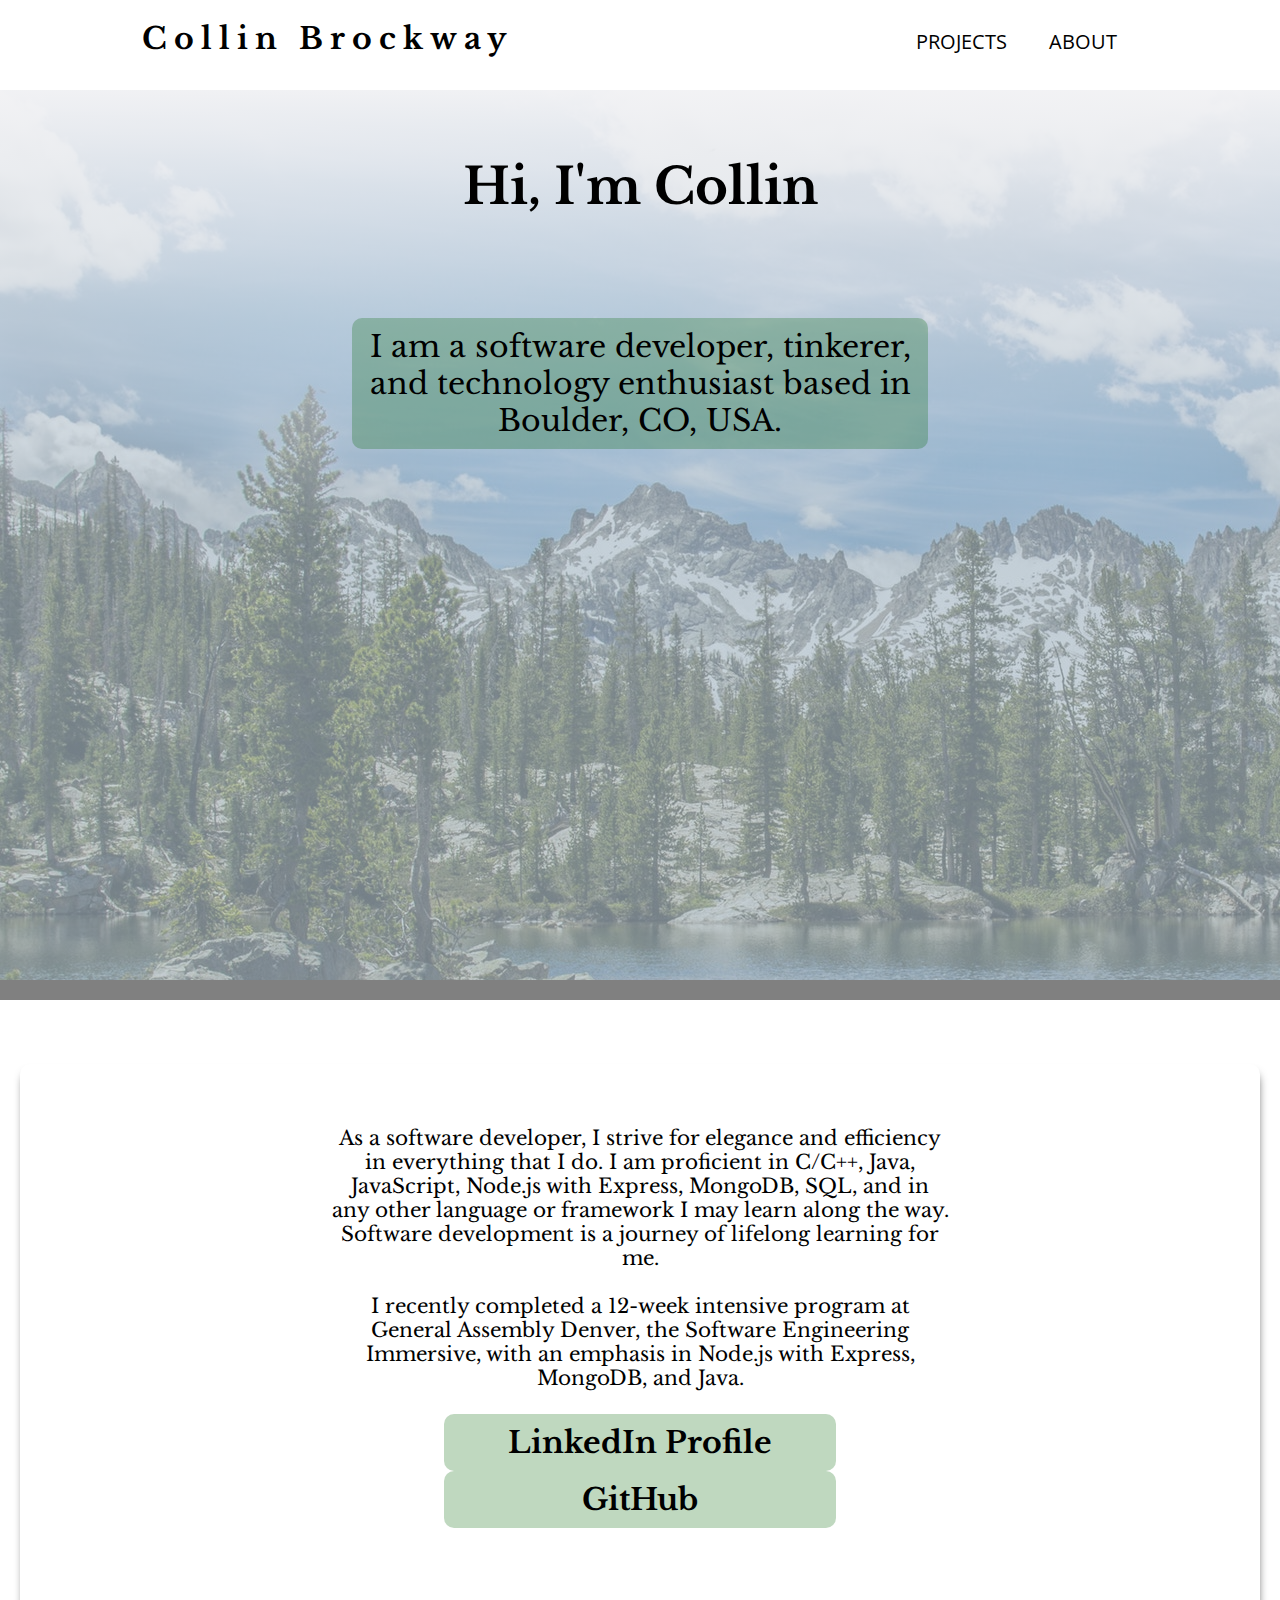
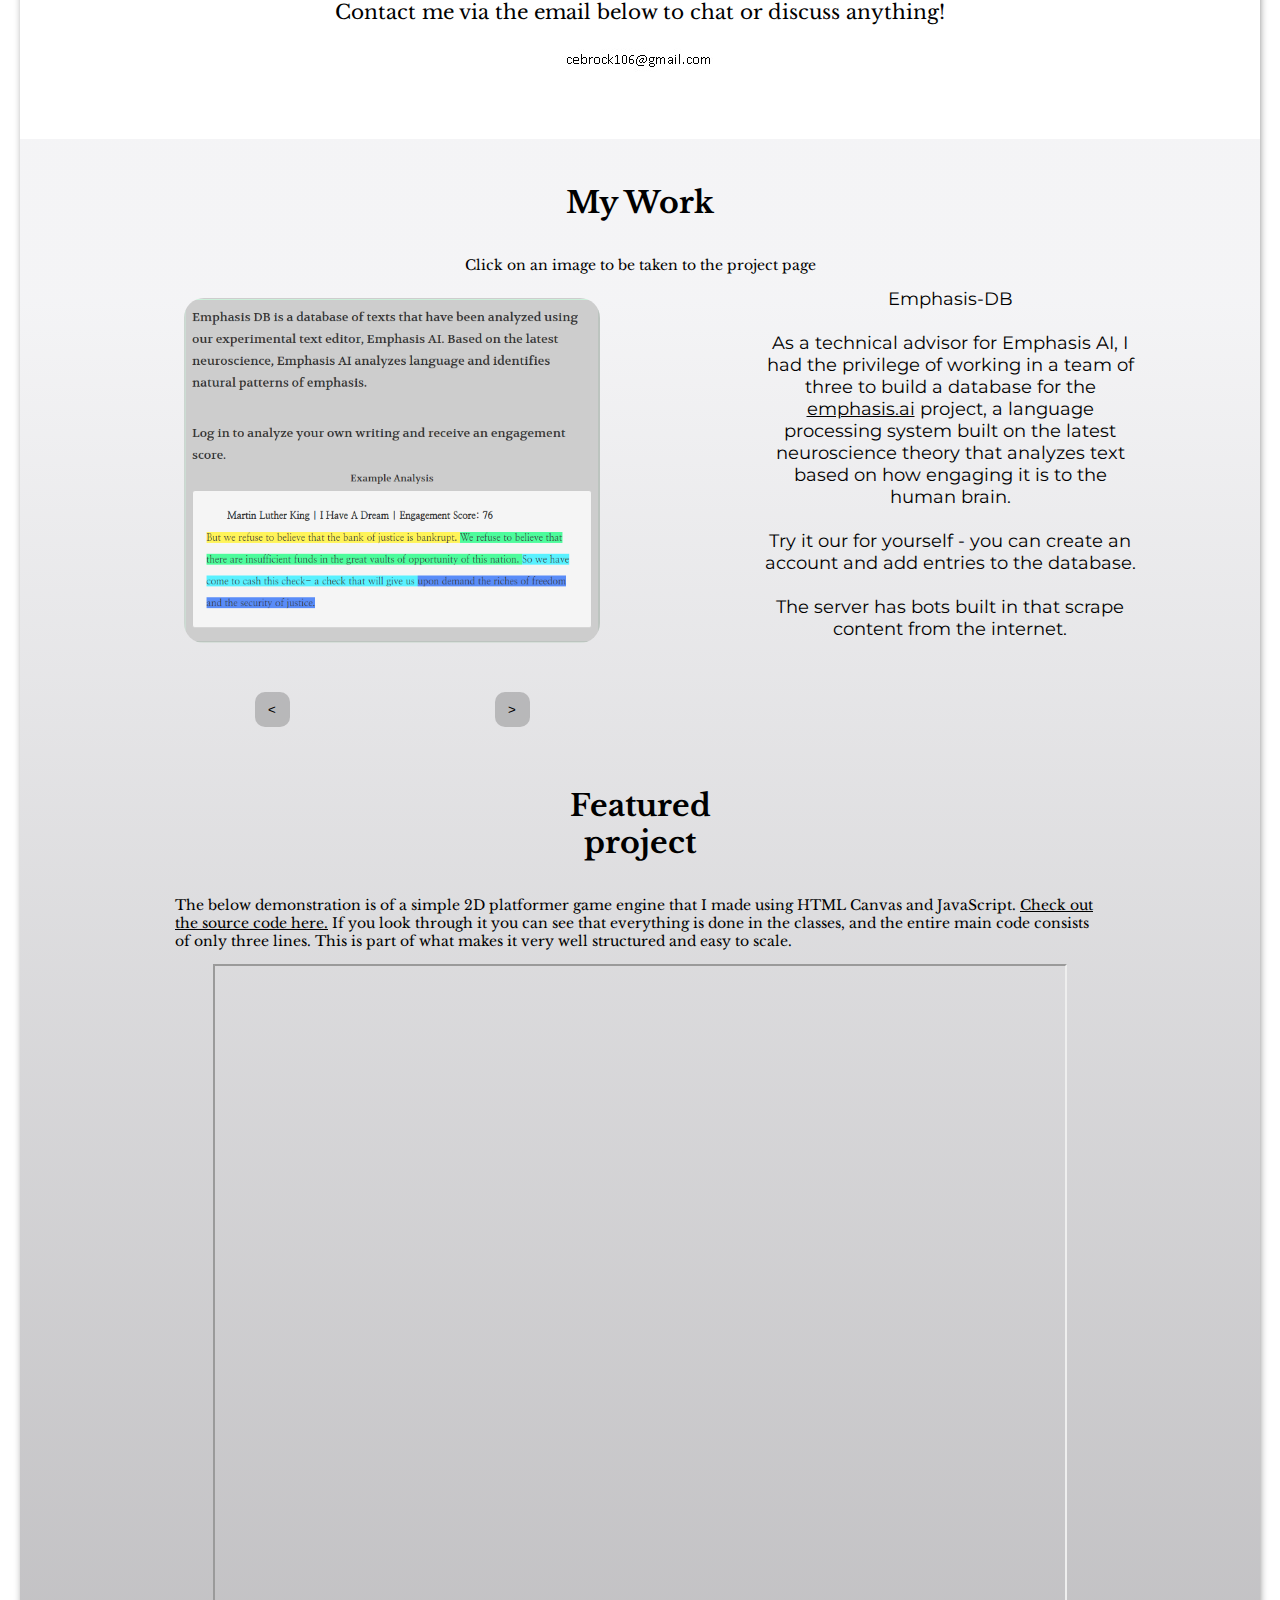
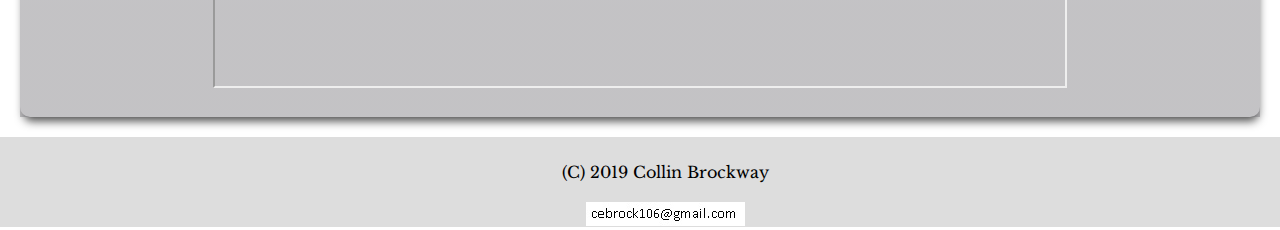
==== commit 090f3cc5: "fix styling" ====
--- a/index.html
+++ b/index.html
@@ -54,8 +54,8 @@
 		Denver, the Software Engineering Immersive, with an emphasis in
 		Node.js with Express, MongoDB, and Java.<br>
 		<br>
-		<a href="https://www.linkedin.com/in/collin-brockway-2aa62a170" class="highlighted-header-2">LinkedIn Profile</a>
-		<a href="https://github.com/keenmaster486" class="highlighted-header-2">GitHub</a>
+		<div class="button-remove"><a href="https://www.linkedin.com/in/collin-brockway-2aa62a170" class="highlighted-header-2">LinkedIn Profile</a></div>
+		<div class="button-remove"><a href="https://github.com/keenmaster486" class="highlighted-header-2">GitHub</a></div>
 		<br><br><br>
 		Contact me via the email below to chat or discuss anything!
 		<br><br>
@@ -135,9 +135,9 @@
 					is part of what makes it very well structured and easy to scale.
 				</p>
 
-				<center>
+				<div class="featured-project-container">
 					<iframe src="https://keenmaster486.github.io/sei-game-project" height=720 width=850></iframe>
-				</center>
+				</div>
 
 			</div>
 		</div>
--- a/main.css
+++ b/main.css
@@ -1,7 +1,12 @@
+html
+{
+    overflow-x: hidden;
+}
 html, body
 {
     max-width: 100%;
-    overflow-x: hidden;
+    
+    
     margin: 0px 0px 0px 0px;
     font-family: 'Libre Baskerville', serif;
 }
@@ -88,14 +93,13 @@
 .button-remove
 {
     border: 0px;
-    background: rgba(255,255,255,0);
+    background: rgba(0,100,0,0.25);
     font-family: 'Libre Baskerville', serif;
     font-family: 'Libre Baskerville', serif;
     width: 60%;
     font-size: 30px;
     border-radius: 10px;
     padding: 10px;
-
 }
 
 .button-remove:hover
@@ -174,7 +178,7 @@
 
 
 .wrapper {
-    height: 260vh;
+    
     margin: 20px;
     margin-top: 5%;
     border-radius: 10px;
@@ -223,6 +227,13 @@
     font-family: 'Libre Baskerville', serif;
     padding: 25px;
     text-align: center;
+
+}
+
+.featured-project-container
+{
+    text-align: center;
+
 }
 
 
--- a/slideshow.css
+++ b/slideshow.css
@@ -1,6 +1,6 @@
 .slideshow-container
 {
-	width: 60%;
+	width: 100%;
 	height: 30vw;
 	margin: 10px;
 }
@@ -46,7 +46,7 @@
 .slideshow-text-container
 {
 	float: right;
-	width: 20%;
+	width: 30%;
 	height: 400px;
 	margin: 0px 10% 0px 0px;
 	font-family: 'Montserrat', sans-serif;
